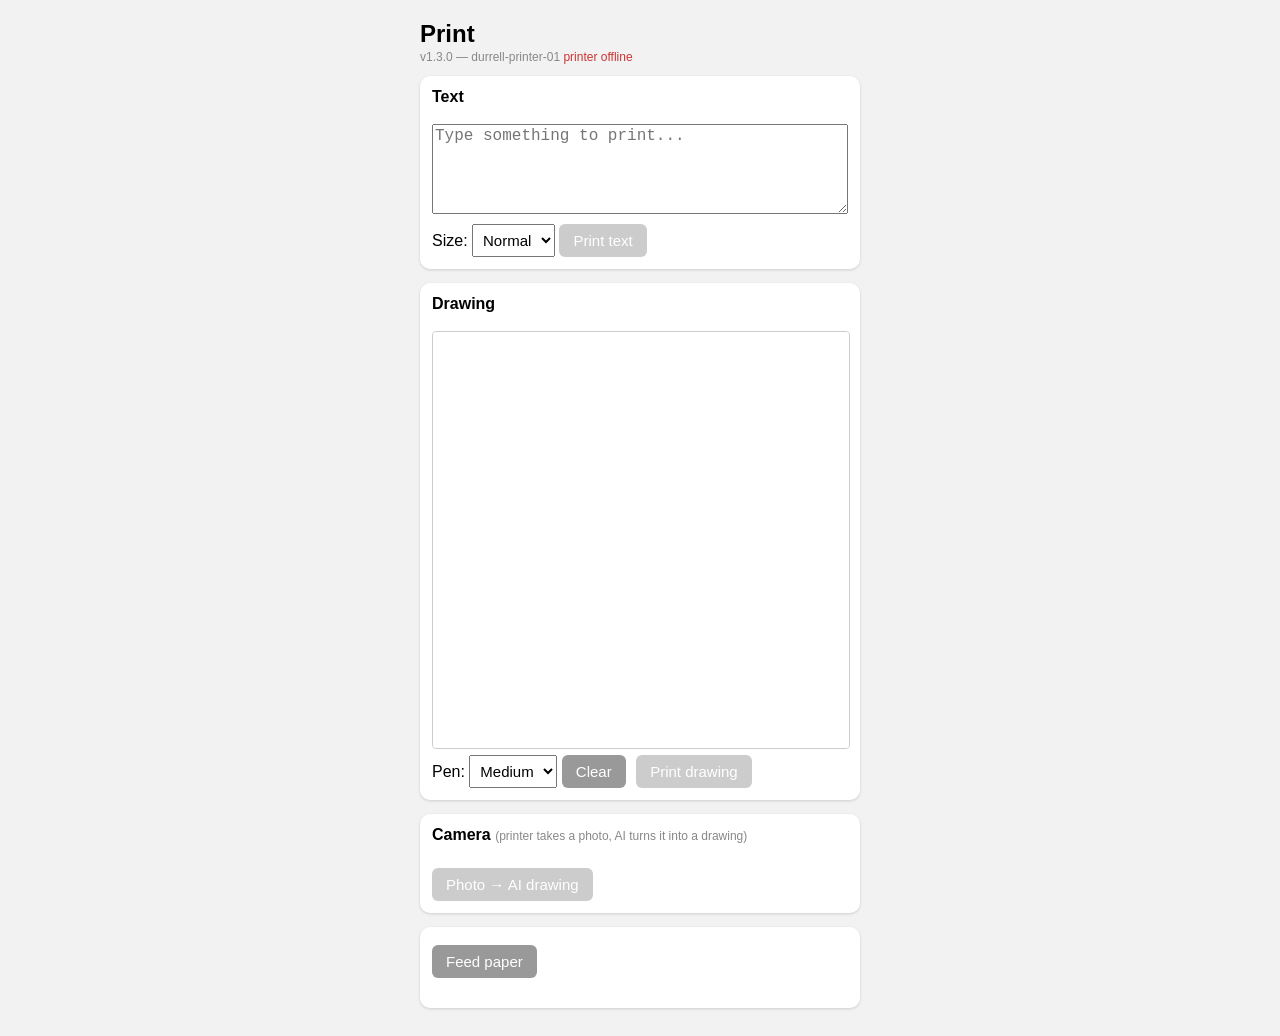
==== print/index.html @ 7bc2fd1e "v1.3.0: camera snap button + AI drawing preview Co-Authored-By: Claude Fable 5 <noreply@anthropic.co" ====
<!DOCTYPE html><html><head>
<meta charset="utf-8">
<meta name="viewport" content="width=device-width, initial-scale=1">
<title>Print</title>
<style>
  body{font-family:-apple-system,Helvetica,Arial,sans-serif;max-width:440px;
       margin:0 auto;padding:14px;background:#f2f2f2}
  h2{margin:6px 0 2px} .ver{color:#888;font-size:12px;margin-bottom:12px}
  .card{background:#fff;border-radius:10px;padding:12px;margin-bottom:14px;
        box-shadow:0 1px 3px rgba(0,0,0,.15)}
  textarea{width:100%;height:90px;font-size:16px;box-sizing:border-box}
  canvas{width:100%;touch-action:none;border:1px solid #ccc;border-radius:4px;
         background:#fff;display:block}
  button{font-size:15px;padding:8px 14px;margin:6px 6px 0 0;border:none;
         border-radius:6px;background:#333;color:#fff}
  button:disabled{background:#ccc}
  button.sec{background:#999}
  select{font-size:15px;padding:6px}
  #status{min-height:18px;font-size:14px}
  .on{color:#0a7}.off{color:#c33}
</style></head><body>
<h2>Print</h2>
<div class="ver">v1.3.0 &mdash; <span id="pname"></span> <span id="conn" class="off">connecting&hellip;</span></div>

<div class="card">
  <b>Text</b><br><br>
  <textarea id="txt" placeholder="Type something to print..."></textarea><br>
  Size: <select id="size">
    <option value="0">Normal</option>
    <option value="16">Tall</option>
    <option value="17">Big</option>
  </select>
  <button id="btnText" onclick="printText()" disabled>Print text</button>
</div>

<div class="card">
  <b>Drawing</b><br><br>
  <canvas id="cv" width="384" height="384"></canvas>
  Pen: <select id="pen">
    <option value="3">Thin</option>
    <option value="6" selected>Medium</option>
    <option value="12">Fat</option>
    <option value="24">Eraser</option>
  </select>
  <button class="sec" onclick="clearCv()">Clear</button>
  <button id="btnDraw" onclick="printDrawing()" disabled>Print drawing</button>
</div>

<div class="card">
  <b>Camera</b> <span style="font-size:12px;color:#888">(printer takes a photo, AI turns it into a drawing)</span><br><br>
  <button id="btnSnap" onclick="send({type:'snap'})" disabled>Photo &rarr; AI drawing</button>
  <img id="preview" style="display:none;width:100%;margin-top:8px;border:1px solid #ccc;border-radius:4px">
</div>

<div class="card">
  <button id="btnFeed" class="sec" onclick="send({type:'feed'})" disabled>Feed paper</button>
  <div id="status"></div>
</div>

<script>
const RELAY='wss://printer-relay.dbgh.workers.dev';
const printerId=new URLSearchParams(location.search).get('printer')||'durrell-printer-01';
document.getElementById('pname').textContent=printerId+' ';

// --- canvas drawing (same as the local page) ---
const cv=document.getElementById('cv'),ctx=cv.getContext('2d');
function clearCv(){ctx.fillStyle='#fff';ctx.fillRect(0,0,384,384);}
clearCv();
let drawing=false,last=null;
function pos(e){const r=cv.getBoundingClientRect();
  return {x:(e.clientX-r.left)*384/r.width,y:(e.clientY-r.top)*384/r.height};}
cv.addEventListener('pointerdown',e=>{drawing=true;last=pos(e);dot(last);e.preventDefault();});
cv.addEventListener('pointermove',e=>{if(!drawing)return;const p=pos(e);
  const pen=+document.getElementById('pen').value;
  ctx.strokeStyle=pen==24?'#fff':'#000';ctx.lineWidth=pen;ctx.lineCap='round';
  ctx.beginPath();ctx.moveTo(last.x,last.y);ctx.lineTo(p.x,p.y);ctx.stroke();
  last=p;e.preventDefault();});
window.addEventListener('pointerup',()=>drawing=false);
function dot(p){const pen=+document.getElementById('pen').value;
  ctx.fillStyle=pen==24?'#fff':'#000';
  ctx.beginPath();ctx.arc(p.x,p.y,pen/2,0,7);ctx.fill();}

// --- relay connection with reconnect ---
let ws=null,online=false;
function setStatus(s){document.getElementById('status').textContent=s;}
function setOnline(on){
  online=on;
  const c=document.getElementById('conn');
  c.textContent=on?'printer online':'printer offline';
  c.className=on?'on':'off';
  for(const id of ['btnText','btnDraw','btnFeed','btnSnap'])
    document.getElementById(id).disabled=!on;
}
function connect(){
  ws=new WebSocket(RELAY+'/browser/'+printerId);
  ws.onmessage=e=>{
    let m;try{m=JSON.parse(e.data);}catch{return;}
    if(m.type==='status')setOnline(m.online);
    if(m.type==='sent'&&!sendQueue.length)setStatus('Sent to printer...');
    if(m.type==='printed'){sendQueue=[];setStatus('Printed!');}
    if(m.type==='chunk_ok')nextChunk();
    if(m.type==='snap_status')setStatus(m.msg);
    if(m.type==='preview'){
      const p=document.getElementById('preview');
      p.src='data:image/png;base64,'+m.png;p.style.display='block';
    }
    if(m.type==='error'){sendQueue=[];setStatus('Error: '+m.error);}
  };
  ws.onclose=()=>{setOnline(false);setTimeout(connect,3000);};
  ws.onerror=()=>ws.close();
}
connect();
function send(msg){
  if(!ws||ws.readyState!==1){setStatus('Not connected');return;}
  ws.send(JSON.stringify(msg));setStatus('Sending...');
}
function printText(){
  const t=document.getElementById('txt').value;
  if(!t.trim()){setStatus('Nothing to print');return;}
  send({type:'print',text:t,size:+document.getElementById('size').value});
}
// Drawings are sent as chunks of 96 rows (~6KB each): the ESP32's
// WebSocket library drops frames bigger than 15KB. Each next chunk goes
// out when the printer acks the previous one (chunk_ok).
let sendQueue=[];
function b64(bytes){
  let bin='';for(let i=0;i<bytes.length;i+=1024)
    bin+=String.fromCharCode(...bytes.subarray(i,i+1024));
  return btoa(bin);
}
function nextChunk(){
  const c=sendQueue.shift();
  if(!c)return;
  setStatus('Printing... ('+c.n+'/'+c.of+')');
  ws.send(JSON.stringify(c.msg));
}
function printDrawing(){
  const img=ctx.getImageData(0,0,384,384).data;
  let lastRow=0;
  for(let y=0;y<384;y++)for(let x=0;x<384;x++)
    if(img[(y*384+x)*4]<128){lastRow=y;break;}
  const rows=lastRow+1;
  // packed rotated 180 so it comes out of the slot the same way up as drawn
  const bytes=new Uint8Array(rows*48);
  for(let y=0;y<rows;y++)for(let x=0;x<384;x++)
    if(img[((rows-1-y)*384+(383-x))*4]<128)bytes[y*48+(x>>3)]|=0x80>>(x&7);
  if(!ws||ws.readyState!==1){setStatus('Not connected');return;}
  const CHUNK=96*48;
  const total=Math.ceil(bytes.length/CHUNK);
  sendQueue=[];
  for(let i=0;i<total;i++){
    sendQueue.push({n:i+1,of:total,msg:{type:'image',
      data:b64(bytes.subarray(i*CHUNK,(i+1)*CHUNK)),
      first:i===0,last:i===total-1}});
  }
  nextChunk();
}
</script></body></html>
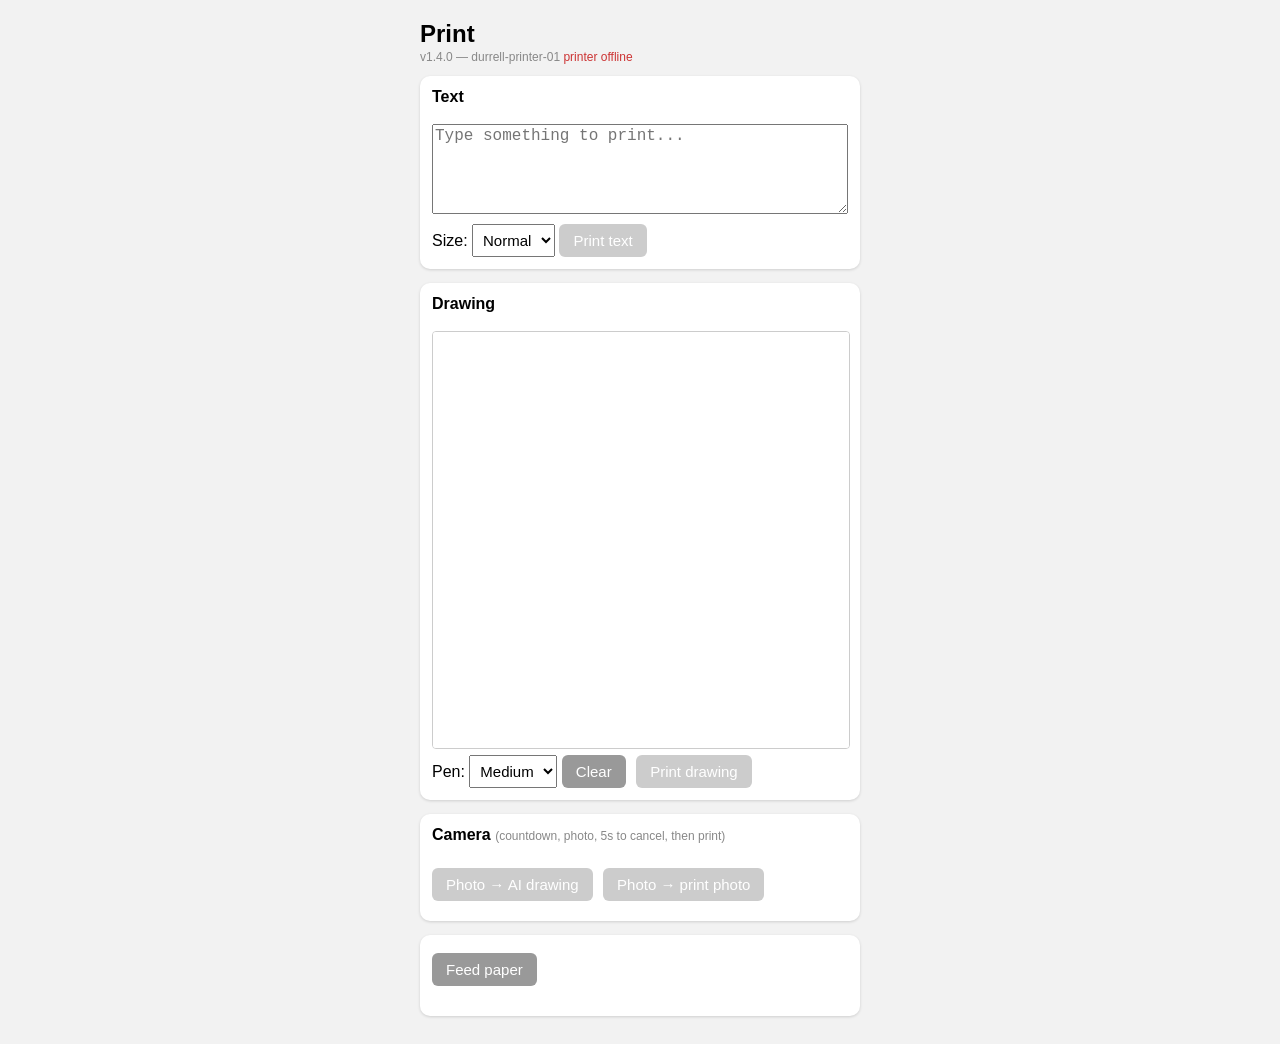
==== commit 690c18fd: "v1.4.0: spoken countdown, photo preview with cancel window, direct photo print, save-to-Photos Co-Au" ====
--- a/print/index.html
+++ b/print/index.html
@@ -20,7 +20,7 @@
   .on{color:#0a7}.off{color:#c33}
 </style></head><body>
 <h2>Print</h2>
-<div class="ver">v1.3.0 &mdash; <span id="pname"></span> <span id="conn" class="off">connecting&hellip;</span></div>
+<div class="ver">v1.4.0 &mdash; <span id="pname"></span> <span id="conn" class="off">connecting&hellip;</span></div>
 
 <div class="card">
   <b>Text</b><br><br>
@@ -47,9 +47,12 @@
 </div>
 
 <div class="card">
-  <b>Camera</b> <span style="font-size:12px;color:#888">(printer takes a photo, AI turns it into a drawing)</span><br><br>
-  <button id="btnSnap" onclick="send({type:'snap'})" disabled>Photo &rarr; AI drawing</button>
-  <img id="preview" style="display:none;width:100%;margin-top:8px;border:1px solid #ccc;border-radius:4px">
+  <b>Camera</b> <span style="font-size:12px;color:#888">(countdown, photo, 5s to cancel, then print)</span><br><br>
+  <button id="btnSnap" onclick="snap('draw')" disabled>Photo &rarr; AI drawing</button>
+  <button id="btnSnapD" onclick="snap('direct')" disabled>Photo &rarr; print photo</button>
+  <button id="btnCancel" onclick="send({type:'cancel'});hideCancel()"
+    style="display:none;background:#c33">Cancel print</button>
+  <div id="shots" style="margin-top:8px"></div>
 </div>
 
 <div class="card">
@@ -88,7 +91,7 @@
   const c=document.getElementById('conn');
   c.textContent=on?'printer online':'printer offline';
   c.className=on?'on':'off';
-  for(const id of ['btnText','btnDraw','btnFeed','btnSnap'])
+  for(const id of ['btnText','btnDraw','btnFeed','btnSnap','btnSnapD'])
     document.getElementById(id).disabled=!on;
 }
 function connect(){
@@ -99,11 +102,12 @@
     if(m.type==='sent'&&!sendQueue.length)setStatus('Sent to printer...');
     if(m.type==='printed'){sendQueue=[];setStatus('Printed!');}
     if(m.type==='chunk_ok')nextChunk();
-    if(m.type==='snap_status')setStatus(m.msg);
-    if(m.type==='preview'){
-      const p=document.getElementById('preview');
-      p.src='data:image/png;base64,'+m.png;p.style.display='block';
+    if(m.type==='snap_status'){
+      setStatus(m.msg);
+      if(m.msg.indexOf('tap Cancel')<0)hideCancel();
     }
+    if(m.type==='photo'){addShot('image/jpeg',m.jpg,'photo');showCancel();}
+    if(m.type==='preview')addShot('image/png',m.png,'drawing');
     if(m.type==='error'){sendQueue=[];setStatus('Error: '+m.error);}
   };
   ws.onclose=()=>{setOnline(false);setTimeout(connect,3000);};
@@ -118,6 +122,38 @@
   const t=document.getElementById('txt').value;
   if(!t.trim()){setStatus('Nothing to print');return;}
   send({type:'print',text:t,size:+document.getElementById('size').value});
+}
+
+// --- camera: spoken countdown, then snap; photo arrives with a cancel window ---
+function say(text){
+  try{const u=new SpeechSynthesisUtterance(text);u.rate=1;speechSynthesis.speak(u);}catch(e){}
+}
+function snap(mode){
+  if(!ws||ws.readyState!==1){setStatus('Not connected');return;}
+  say('Say cheese!');
+  let n=3;
+  setStatus('3...');
+  const t=setInterval(()=>{
+    if(n>1){n--;say(String(n+1));setStatus(n+'...');}
+    else{
+      clearInterval(t);say('1... snap!');
+      setStatus('Snap!');
+      send({type:'snap',mode:mode});
+    }
+  },900);
+}
+function showCancel(){document.getElementById('btnCancel').style.display='inline-block';}
+function hideCancel(){document.getElementById('btnCancel').style.display='none';}
+// newest shot first; tap-and-hold (or tap) an image on iPhone to save to Photos
+function addShot(mime,b64data,label){
+  const d=document.createElement('div');
+  d.style.cssText='margin-top:8px';
+  d.innerHTML='<div style="font-size:12px;color:#888">'+label+
+    ' &mdash; press and hold the image to save to Photos</div>'+
+    '<img style="width:100%;border:1px solid #ccc;border-radius:4px" src="data:'+mime+';base64,'+b64data+'">';
+  const shots=document.getElementById('shots');
+  shots.insertBefore(d,shots.firstChild);
+  while(shots.children.length>4)shots.removeChild(shots.lastChild);
 }
 // Drawings are sent as chunks of 96 rows (~6KB each): the ESP32's
 // WebSocket library drops frames bigger than 15KB. Each next chunk goes
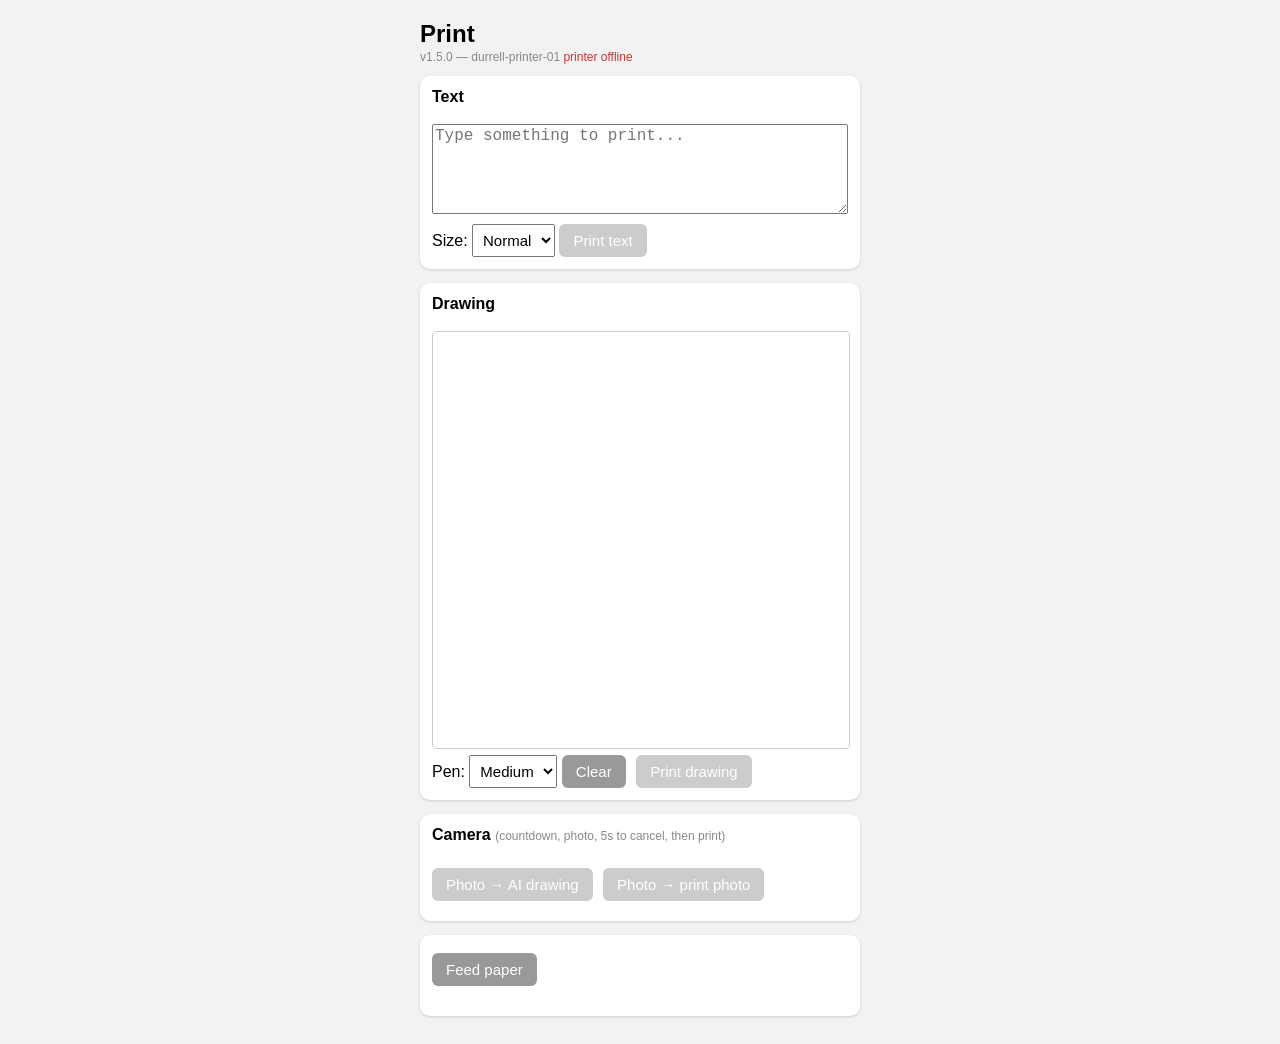
==== commit 8183955d: "v1.5.0: 3-2-1 + shutter click countdown, capture fires after the shutter Co-Authored-By: Claude Fabl" ====
--- a/print/index.html
+++ b/print/index.html
@@ -20,7 +20,7 @@
   .on{color:#0a7}.off{color:#c33}
 </style></head><body>
 <h2>Print</h2>
-<div class="ver">v1.4.0 &mdash; <span id="pname"></span> <span id="conn" class="off">connecting&hellip;</span></div>
+<div class="ver">v1.5.0 &mdash; <span id="pname"></span> <span id="conn" class="off">connecting&hellip;</span></div>
 
 <div class="card">
   <b>Text</b><br><br>
@@ -124,21 +124,44 @@
   send({type:'print',text:t,size:+document.getElementById('size').value});
 }
 
-// --- camera: spoken countdown, then snap; photo arrives with a cancel window ---
+// --- camera: spoken 3..2..1, shutter click, THEN the capture fires ---
 function say(text){
   try{const u=new SpeechSynthesisUtterance(text);u.rate=1;speechSynthesis.speak(u);}catch(e){}
 }
+let audioCtx=null;
+function shutterSound(){
+  try{
+    audioCtx=audioCtx||new (window.AudioContext||window.webkitAudioContext)();
+    // two short filtered noise bursts = mechanical click-clack
+    for(const [t0,dur,f] of [[0,0.02,2600],[0.07,0.035,1400]]){
+      const n=audioCtx.sampleRate*dur,buf=audioCtx.createBuffer(1,n,audioCtx.sampleRate);
+      const d=buf.getChannelData(0);
+      for(let i=0;i<n;i++)d[i]=(Math.random()*2-1)*(1-i/n);
+      const src=audioCtx.createBufferSource();src.buffer=buf;
+      const bp=audioCtx.createBiquadFilter();bp.type='bandpass';bp.frequency.value=f;bp.Q.value=1.2;
+      const g=audioCtx.createGain();g.gain.value=0.9;
+      src.connect(bp).connect(g).connect(audioCtx.destination);
+      src.start(audioCtx.currentTime+t0);
+    }
+  }catch(e){}
+}
 function snap(mode){
   if(!ws||ws.readyState!==1){setStatus('Not connected');return;}
-  say('Say cheese!');
+  // unlock audio on the user's tap, silently, so the shutter can play later
+  try{
+    audioCtx=audioCtx||new (window.AudioContext||window.webkitAudioContext)();
+    audioCtx.resume&&audioCtx.resume();
+  }catch(e){}
   let n=3;
-  setStatus('3...');
+  say('3');setStatus('3...');
   const t=setInterval(()=>{
-    if(n>1){n--;say(String(n+1));setStatus(n+'...');}
+    n--;
+    if(n>0){say(String(n));setStatus(n+'...');}
     else{
-      clearInterval(t);say('1... snap!');
+      clearInterval(t);
+      shutterSound();               // click-clack...
+      send({type:'snap',mode:mode}); // ...and the camera fires right after it
       setStatus('Snap!');
-      send({type:'snap',mode:mode});
     }
   },900);
 }
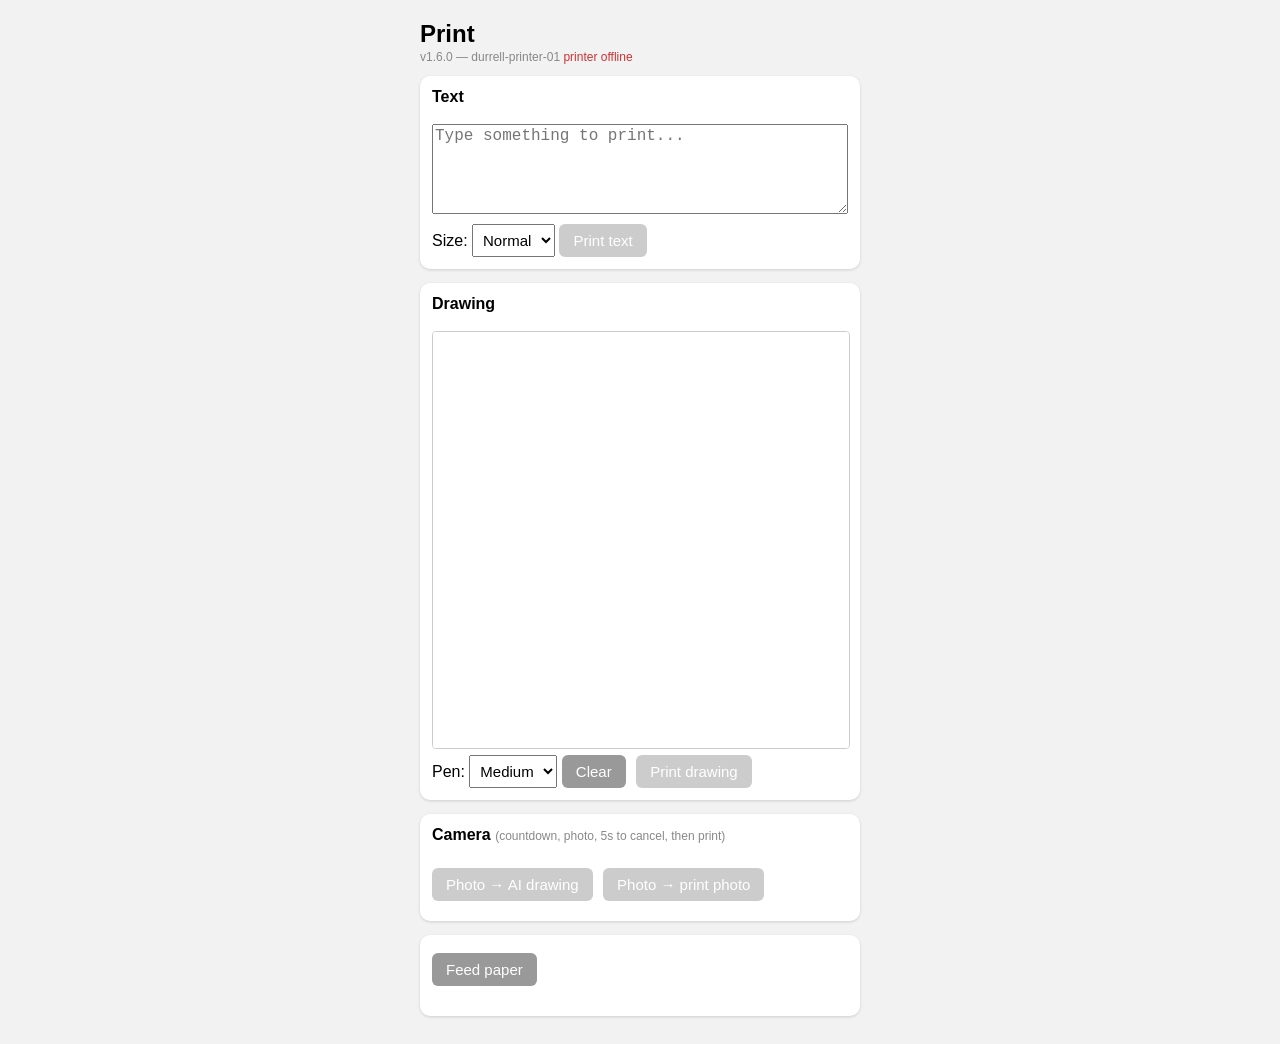
==== commit 53a31ad0: "v1.6.0: camera errors shown big and red Co-Authored-By: Claude Fable 5 <noreply@anthropic.com>" ====
--- a/print/index.html
+++ b/print/index.html
@@ -20,7 +20,7 @@
   .on{color:#0a7}.off{color:#c33}
 </style></head><body>
 <h2>Print</h2>
-<div class="ver">v1.5.0 &mdash; <span id="pname"></span> <span id="conn" class="off">connecting&hellip;</span></div>
+<div class="ver">v1.6.0 &mdash; <span id="pname"></span> <span id="conn" class="off">connecting&hellip;</span></div>
 
 <div class="card">
   <b>Text</b><br><br>
@@ -85,7 +85,12 @@
 
 // --- relay connection with reconnect ---
 let ws=null,online=false;
-function setStatus(s){document.getElementById('status').textContent=s;}
+function setStatus(s){
+  const el=document.getElementById('status');
+  el.textContent=s;
+  const bad=/no camera|failed|error|offline|cancelled/i.test(s);
+  el.style.cssText=bad?'color:#c22;font-weight:700;font-size:16px':'';
+}
 function setOnline(on){
   online=on;
   const c=document.getElementById('conn');
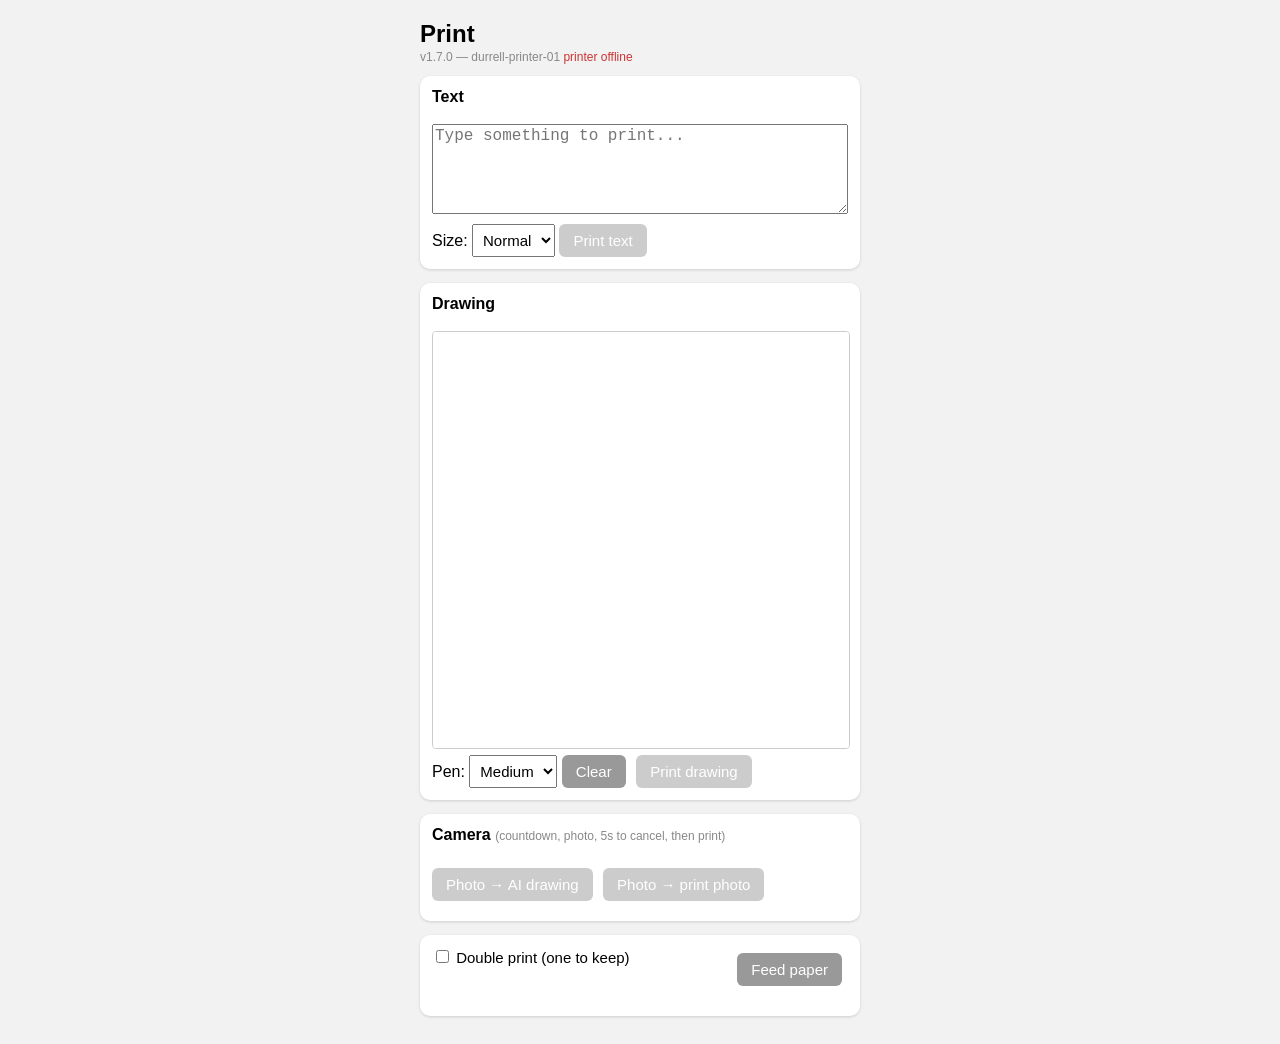
==== commit 7f06559b: "v1.7.0: double-print setting (stored on relay), applies to drawings and camera prints Co-Authored-By" ====
--- a/print/index.html
+++ b/print/index.html
@@ -20,7 +20,7 @@
   .on{color:#0a7}.off{color:#c33}
 </style></head><body>
 <h2>Print</h2>
-<div class="ver">v1.6.0 &mdash; <span id="pname"></span> <span id="conn" class="off">connecting&hellip;</span></div>
+<div class="ver">v1.7.0 &mdash; <span id="pname"></span> <span id="conn" class="off">connecting&hellip;</span></div>
 
 <div class="card">
   <b>Text</b><br><br>
@@ -56,7 +56,9 @@
 </div>
 
 <div class="card">
-  <button id="btnFeed" class="sec" onclick="send({type:'feed'})" disabled>Feed paper</button>
+  <label style="font-size:15px"><input type="checkbox" id="cbDouble"> Double print (one to keep)</label>
+  <button id="btnFeed" class="sec" onclick="send({type:'feed'})" disabled style="float:right">Feed paper</button>
+  <div style="clear:both"></div>
   <div id="status"></div>
 </div>
 
@@ -99,13 +101,18 @@
   for(const id of ['btnText','btnDraw','btnFeed','btnSnap','btnSnapD'])
     document.getElementById(id).disabled=!on;
 }
+let cfg={doublePrint:false};
 function connect(){
   ws=new WebSocket(RELAY+'/browser/'+printerId);
+  ws.onopen=()=>ws.send('{"type":"settings?"}');
   ws.onmessage=e=>{
     let m;try{m=JSON.parse(e.data);}catch{return;}
     if(m.type==='status')setOnline(m.online);
     if(m.type==='sent'&&!sendQueue.length)setStatus('Sent to printer...');
-    if(m.type==='printed'){sendQueue=[];setStatus('Printed!');}
+    if(m.type==='printed'){
+      if(sendQueue.length){setStatus('Printing copy 2...');nextChunk();}
+      else setStatus('Printed!');
+    }
     if(m.type==='chunk_ok')nextChunk();
     if(m.type==='snap_status'){
       setStatus(m.msg);
@@ -113,6 +120,7 @@
     }
     if(m.type==='photo'){addShot('image/jpeg',m.jpg,'photo');showCancel();}
     if(m.type==='preview')addShot('image/png',m.png,'drawing');
+    if(m.type==='settings'){cfg=m;document.getElementById('cbDouble').checked=!!m.doublePrint;}
     if(m.type==='error'){sendQueue=[];setStatus('Error: '+m.error);}
   };
   ws.onclose=()=>{setOnline(false);setTimeout(connect,3000);};
@@ -123,6 +131,9 @@
   if(!ws||ws.readyState!==1){setStatus('Not connected');return;}
   ws.send(JSON.stringify(msg));setStatus('Sending...');
 }
+document.getElementById('cbDouble').addEventListener('change',e=>{
+  send({type:'set',doublePrint:e.target.checked});
+});
 function printText(){
   const t=document.getElementById('txt').value;
   if(!t.trim()){setStatus('Nothing to print');return;}
@@ -212,11 +223,13 @@
   const CHUNK=96*48;
   const total=Math.ceil(bytes.length/CHUNK);
   sendQueue=[];
-  for(let i=0;i<total;i++){
-    sendQueue.push({n:i+1,of:total,msg:{type:'image',
-      data:b64(bytes.subarray(i*CHUNK,(i+1)*CHUNK)),
-      first:i===0,last:i===total-1}});
-  }
+  const copies=cfg.doublePrint?2:1;
+  for(let c=0;c<copies;c++)
+    for(let i=0;i<total;i++){
+      sendQueue.push({n:c*total+i+1,of:copies*total,msg:{type:'image',
+        data:b64(bytes.subarray(i*CHUNK,(i+1)*CHUNK)),
+        first:i===0,last:i===total-1}});
+    }
   nextChunk();
 }
 </script></body></html>
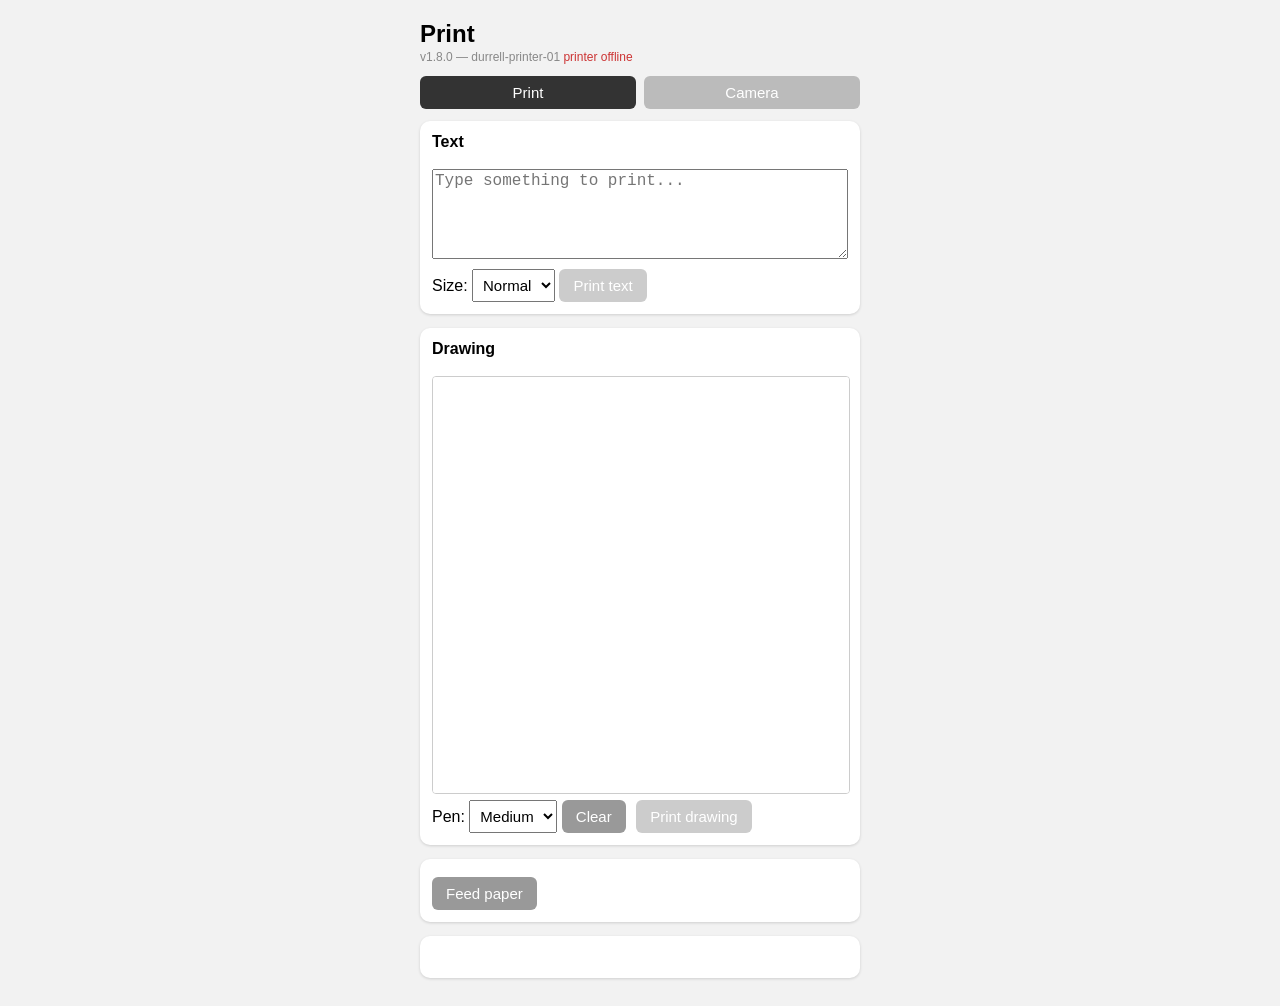
==== commit 555c5955: "v1.8.0: tabbed cloud page - Print vs Camera/options Co-Authored-By: Claude Fable 5 <noreply@anthropi" ====
--- a/print/index.html
+++ b/print/index.html
@@ -18,10 +18,19 @@
   select{font-size:15px;padding:6px}
   #status{min-height:18px;font-size:14px}
   .on{color:#0a7}.off{color:#c33}
+  .tabbar{display:flex;gap:8px;margin-bottom:12px}
+  .tabbar button{flex:1;margin:0;background:#bbb}
+  .tabbar button.act{background:#333}
 </style></head><body>
 <h2>Print</h2>
-<div class="ver">v1.7.0 &mdash; <span id="pname"></span> <span id="conn" class="off">connecting&hellip;</span></div>
-
+<div class="ver">v1.8.0 &mdash; <span id="pname"></span> <span id="conn" class="off">connecting&hellip;</span></div>
+
+<div class="tabbar">
+  <button id="tb-print" class="act" onclick="showTab('print')">Print</button>
+  <button id="tb-cam" onclick="showTab('cam')">Camera</button>
+</div>
+
+<div id="pane-print">
 <div class="card">
   <b>Text</b><br><br>
   <textarea id="txt" placeholder="Type something to print..."></textarea><br>
@@ -47,22 +56,39 @@
 </div>
 
 <div class="card">
-  <b>Camera</b> <span style="font-size:12px;color:#888">(countdown, photo, 5s to cancel, then print)</span><br><br>
+  <button id="btnFeed" class="sec" onclick="send({type:'feed'})" disabled>Feed paper</button>
+</div>
+</div>
+
+<div id="pane-cam" style="display:none">
+<div class="card">
+  <b>Take a picture</b> <span style="font-size:12px;color:#888">(countdown, photo, 5s to cancel, then print)</span><br><br>
   <button id="btnSnap" onclick="snap('draw')" disabled>Photo &rarr; AI drawing</button>
   <button id="btnSnapD" onclick="snap('direct')" disabled>Photo &rarr; print photo</button>
+  <div id="shots" style="margin-top:8px"></div>
+</div>
+
+<div class="card">
+  <b>Print options</b><br><br>
+  <label style="font-size:15px"><input type="checkbox" id="cbDouble"> Double print (one to keep)</label>
+  <div style="font-size:12px;color:#888;margin-top:4px">Applies to drawings and photos,
+  from every phone, until switched off. Double-tap the printer's button does 2 copies once.</div>
+</div>
+</div>
+
+<div class="card">
   <button id="btnCancel" onclick="send({type:'cancel'});hideCancel()"
     style="display:none;background:#c33">Cancel print</button>
-  <div id="shots" style="margin-top:8px"></div>
-</div>
-
-<div class="card">
-  <label style="font-size:15px"><input type="checkbox" id="cbDouble"> Double print (one to keep)</label>
-  <button id="btnFeed" class="sec" onclick="send({type:'feed'})" disabled style="float:right">Feed paper</button>
-  <div style="clear:both"></div>
   <div id="status"></div>
 </div>
 
 <script>
+function showTab(t){
+  document.getElementById('pane-print').style.display = t=='print'?'':'none';
+  document.getElementById('pane-cam').style.display = t=='cam'?'':'none';
+  document.getElementById('tb-print').className = t=='print'?'act':'';
+  document.getElementById('tb-cam').className = t=='cam'?'act':'';
+}
 const RELAY='wss://printer-relay.dbgh.workers.dev';
 const printerId=new URLSearchParams(location.search).get('printer')||'durrell-printer-01';
 document.getElementById('pname').textContent=printerId+' ';
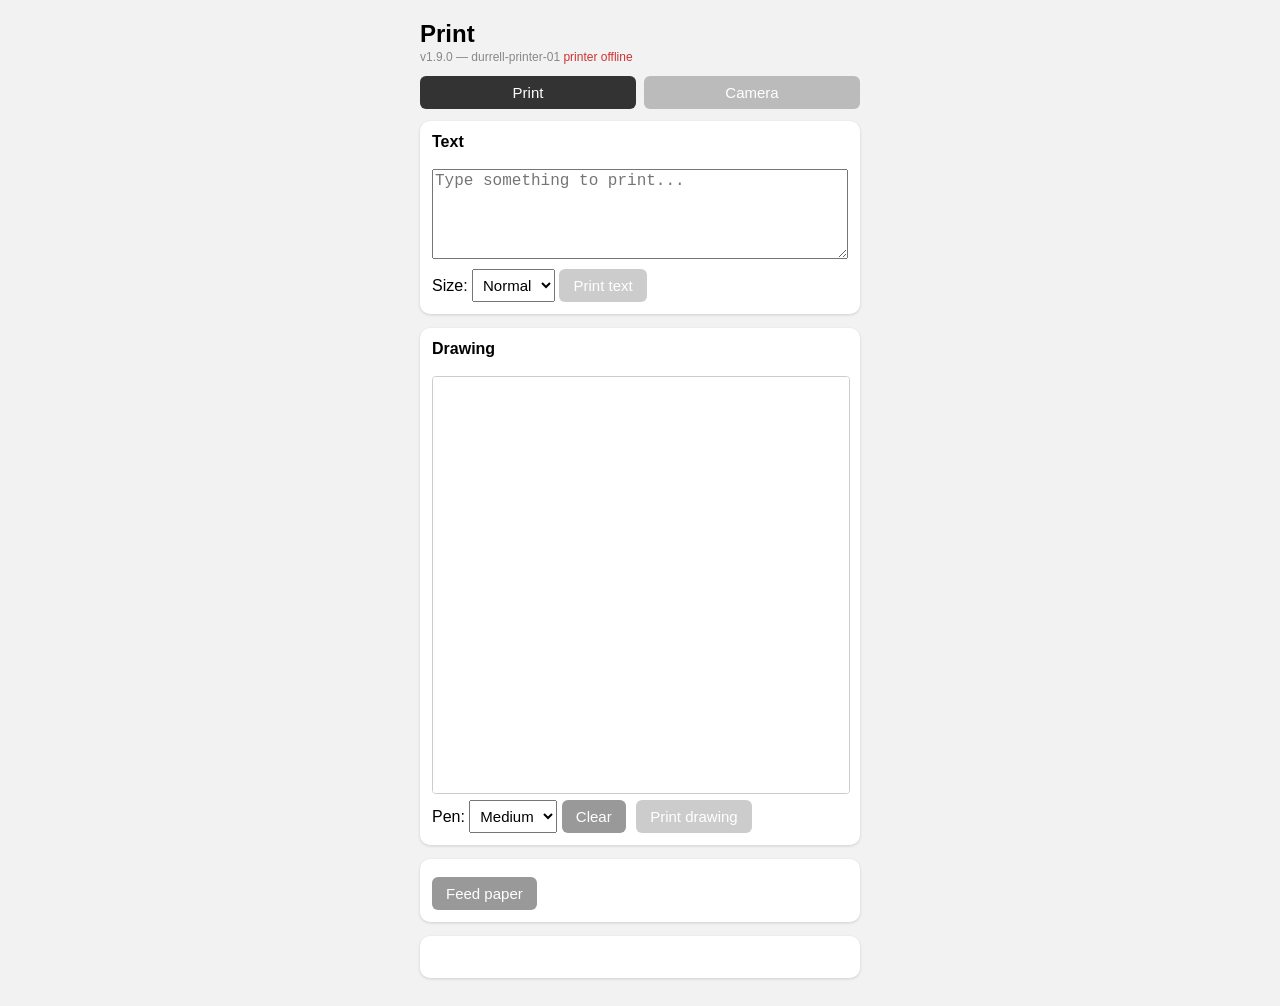
==== commit aa8e38db: "v1.9.0: editable drawing style with presets, stored on relay as the default Co-Authored-By: Claude F" ====
--- a/print/index.html
+++ b/print/index.html
@@ -23,7 +23,7 @@
   .tabbar button.act{background:#333}
 </style></head><body>
 <h2>Print</h2>
-<div class="ver">v1.8.0 &mdash; <span id="pname"></span> <span id="conn" class="off">connecting&hellip;</span></div>
+<div class="ver">v1.9.0 &mdash; <span id="pname"></span> <span id="conn" class="off">connecting&hellip;</span></div>
 
 <div class="tabbar">
   <button id="tb-print" class="act" onclick="showTab('print')">Print</button>
@@ -73,6 +73,19 @@
   <label style="font-size:15px"><input type="checkbox" id="cbDouble"> Double print (one to keep)</label>
   <div style="font-size:12px;color:#888;margin-top:4px">Applies to drawings and photos,
   from every phone, until switched off. Double-tap the printer's button does 2 copies once.</div>
+  <br><b>Drawing style</b> <span style="font-size:12px;color:#888">(always black &amp; white - this sets the flavour)</span><br>
+  <select id="stylePreset" style="width:100%;margin-top:6px" onchange="presetPicked()">
+    <option value="">custom...</option>
+    <option value="bold woodcut-style illustration with confident outlines and minimal detail">Woodcut (original)</option>
+    <option value="playful cartoon with big expressive features and thick clean outlines">Cartoon</option>
+    <option value="manga comic style with dynamic expressive ink outlines">Manga</option>
+    <option value="funny caricature exaggerating the subject's most distinctive features">Caricature</option>
+    <option value="sweet children's picture-book illustration with simple rounded shapes">Children's book</option>
+    <option value="elegant continuous one-line drawing, a single unbroken line">One-line</option>
+  </select>
+  <textarea id="styleText" style="height:56px;font-size:14px;margin-top:6px"
+    placeholder="describe the style in your own words..."></textarea>
+  <button onclick="saveStyle()">Set style (becomes the default)</button>
 </div>
 </div>
 
@@ -146,7 +159,15 @@
     }
     if(m.type==='photo'){addShot('image/jpeg',m.jpg,'photo');showCancel();}
     if(m.type==='preview')addShot('image/png',m.png,'drawing');
-    if(m.type==='settings'){cfg=m;document.getElementById('cbDouble').checked=!!m.doublePrint;}
+    if(m.type==='settings'){
+      cfg=m;
+      document.getElementById('cbDouble').checked=!!m.doublePrint;
+      if(m.style){
+        document.getElementById('styleText').value=m.style;
+        const sel=document.getElementById('stylePreset');
+        sel.value=[...sel.options].some(o=>o.value===m.style)?m.style:'';
+      }
+    }
     if(m.type==='error'){sendQueue=[];setStatus('Error: '+m.error);}
   };
   ws.onclose=()=>{setOnline(false);setTimeout(connect,3000);};
@@ -160,6 +181,16 @@
 document.getElementById('cbDouble').addEventListener('change',e=>{
   send({type:'set',doublePrint:e.target.checked});
 });
+function presetPicked(){
+  const v=document.getElementById('stylePreset').value;
+  if(v)document.getElementById('styleText').value=v;
+}
+function saveStyle(){
+  const v=document.getElementById('styleText').value.trim();
+  if(!v){setStatus('Describe a style first');return;}
+  send({type:'set',style:v});
+  setStatus('Style saved - next AI drawings will use it');
+}
 function printText(){
   const t=document.getElementById('txt').value;
   if(!t.trim()){setStatus('Nothing to print');return;}
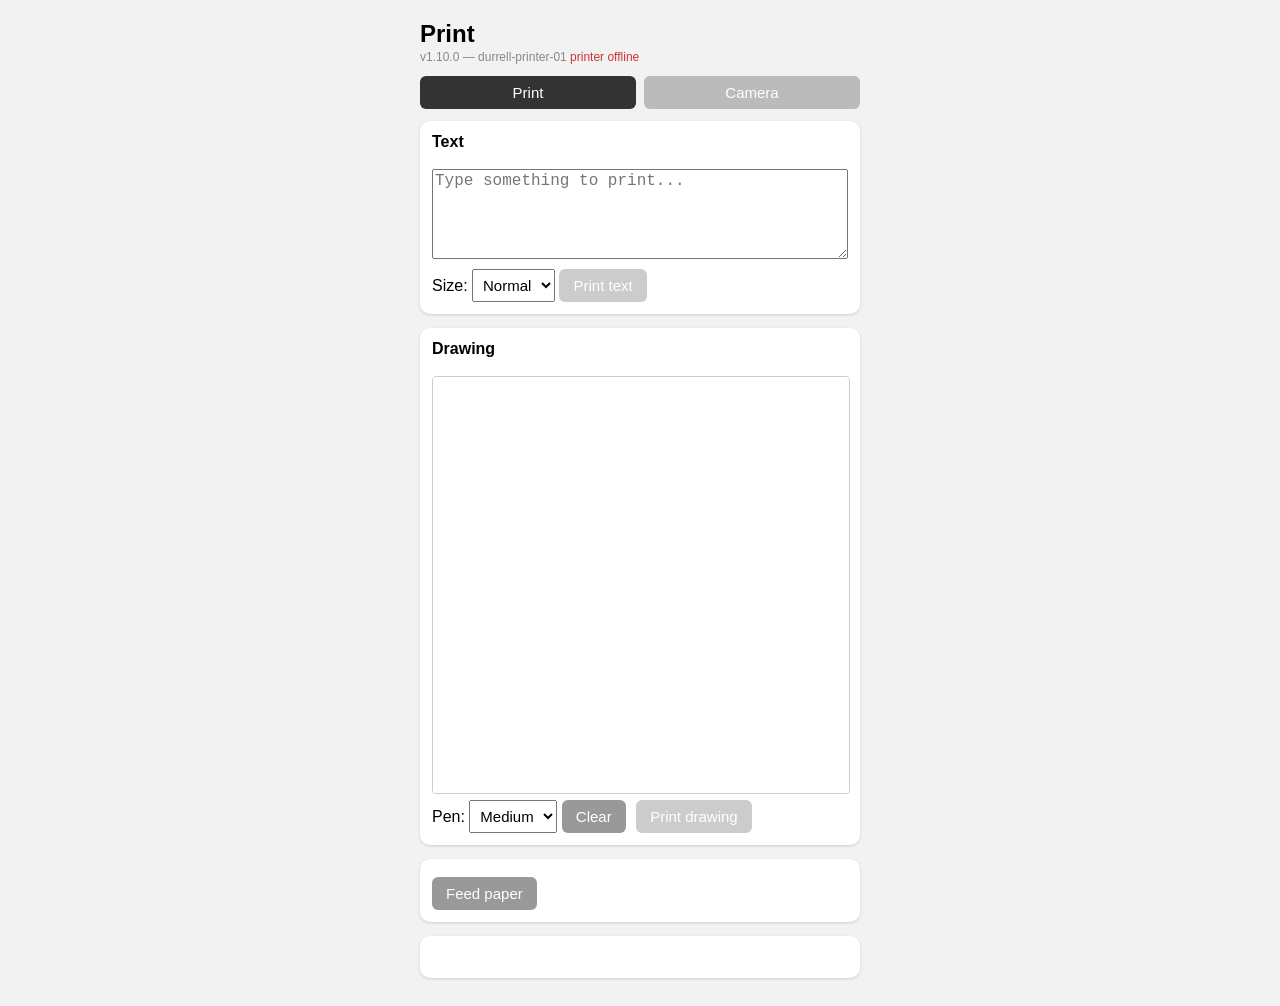
==== commit 0278b695: "v1.10.0: personal style library + editable fixed rules Co-Authored-By: Claude Fable 5 <noreply@anthr" ====
--- a/print/index.html
+++ b/print/index.html
@@ -23,7 +23,7 @@
   .tabbar button.act{background:#333}
 </style></head><body>
 <h2>Print</h2>
-<div class="ver">v1.9.0 &mdash; <span id="pname"></span> <span id="conn" class="off">connecting&hellip;</span></div>
+<div class="ver">v1.10.0 &mdash; <span id="pname"></span> <span id="conn" class="off">connecting&hellip;</span></div>
 
 <div class="tabbar">
   <button id="tb-print" class="act" onclick="showTab('print')">Print</button>
@@ -74,18 +74,17 @@
   <div style="font-size:12px;color:#888;margin-top:4px">Applies to drawings and photos,
   from every phone, until switched off. Double-tap the printer's button does 2 copies once.</div>
   <br><b>Drawing style</b> <span style="font-size:12px;color:#888">(always black &amp; white - this sets the flavour)</span><br>
-  <select id="stylePreset" style="width:100%;margin-top:6px" onchange="presetPicked()">
-    <option value="">custom...</option>
-    <option value="bold woodcut-style illustration with confident outlines and minimal detail">Woodcut (original)</option>
-    <option value="playful cartoon with big expressive features and thick clean outlines">Cartoon</option>
-    <option value="manga comic style with dynamic expressive ink outlines">Manga</option>
-    <option value="funny caricature exaggerating the subject's most distinctive features">Caricature</option>
-    <option value="sweet children's picture-book illustration with simple rounded shapes">Children's book</option>
-    <option value="elegant continuous one-line drawing, a single unbroken line">One-line</option>
-  </select>
+  <select id="stylePreset" style="width:100%;margin-top:6px" onchange="presetPicked()"></select>
   <textarea id="styleText" style="height:56px;font-size:14px;margin-top:6px"
-    placeholder="describe the style in your own words..."></textarea>
-  <button onclick="saveStyle()">Set style (becomes the default)</button>
+    placeholder="describe a style in your own words..."></textarea>
+  <button onclick="useStyle()">Use this style</button>
+  <button class="sec" onclick="saveStyleLib()">Save as my style</button>
+  <button class="sec" id="btnDelStyle" onclick="delStyle()" style="display:none">Forget</button>
+  <details style="margin-top:10px">
+    <summary style="font-size:13px;color:#888">Advanced: the fixed rules (rarely change)</summary>
+    <textarea id="baseText" style="height:72px;font-size:13px;margin-top:6px"></textarea>
+    <button class="sec" onclick="send({type:'set',base:document.getElementById('baseText').value});setStatus('Rules saved')">Save rules</button>
+  </details>
 </div>
 </div>
 
@@ -162,11 +161,7 @@
     if(m.type==='settings'){
       cfg=m;
       document.getElementById('cbDouble').checked=!!m.doublePrint;
-      if(m.style){
-        document.getElementById('styleText').value=m.style;
-        const sel=document.getElementById('stylePreset');
-        sel.value=[...sel.options].some(o=>o.value===m.style)?m.style:'';
-      }
+      rebuildStyles(m);
     }
     if(m.type==='error'){sendQueue=[];setStatus('Error: '+m.error);}
   };
@@ -181,15 +176,58 @@
 document.getElementById('cbDouble').addEventListener('change',e=>{
   send({type:'set',doublePrint:e.target.checked});
 });
+const PRESETS=[
+  ['Woodcut (original)','bold woodcut-style illustration with confident outlines and minimal detail'],
+  ['Cartoon','playful cartoon with big expressive features and thick clean outlines'],
+  ['Manga','manga comic style with dynamic expressive ink outlines'],
+  ['Caricature',"funny caricature exaggerating the subject's most distinctive features"],
+  ["Children's book",'sweet children\'s picture-book illustration with simple rounded shapes'],
+  ['One-line','elegant continuous one-line drawing, a single unbroken line']];
+function rebuildStyles(m){
+  const sel=document.getElementById('stylePreset');
+  let h='<option value="">custom...</option><optgroup label="Presets">';
+  for(const [n,v] of PRESETS)h+='<option value="'+v.replace(/"/g,'&quot;')+'">'+n+'</option>';
+  h+='</optgroup>';
+  if((m.styles||[]).length){
+    h+='<optgroup label="My styles">';
+    for(const v of m.styles)h+='<option value="'+v.replace(/"/g,'&quot;')+'">'+
+      (v.length>42?v.slice(0,40)+'...':v)+'</option>';
+    h+='</optgroup>';
+  }
+  sel.innerHTML=h;
+  if(m.style){
+    document.getElementById('styleText').value=m.style;
+    sel.value=[...sel.options].some(o=>o.value===m.style)?m.style:'';
+  }
+  if(m.base)document.getElementById('baseText').value=m.base;
+  updateDelBtn(m);
+}
+function updateDelBtn(m){
+  const cur=document.getElementById('styleText').value.trim();
+  document.getElementById('btnDelStyle').style.display=
+    (m.styles||[]).includes(cur)?'inline-block':'none';
+}
 function presetPicked(){
   const v=document.getElementById('stylePreset').value;
   if(v)document.getElementById('styleText').value=v;
-}
-function saveStyle(){
+  updateDelBtn(cfg);
+}
+function useStyle(){
   const v=document.getElementById('styleText').value.trim();
   if(!v){setStatus('Describe a style first');return;}
   send({type:'set',style:v});
-  setStatus('Style saved - next AI drawings will use it');
+  setStatus('Style set - it is now the default');
+}
+function saveStyleLib(){
+  const v=document.getElementById('styleText').value.trim();
+  if(!v){setStatus('Describe a style first');return;}
+  send({type:'set',styleAdd:v,style:v});
+  setStatus('Saved to My styles and set as default');
+}
+function delStyle(){
+  const v=document.getElementById('styleText').value.trim();
+  send({type:'set',styleDel:v});
+  setStatus('Forgotten');
 }
 function printText(){
   const t=document.getElementById('txt').value;
